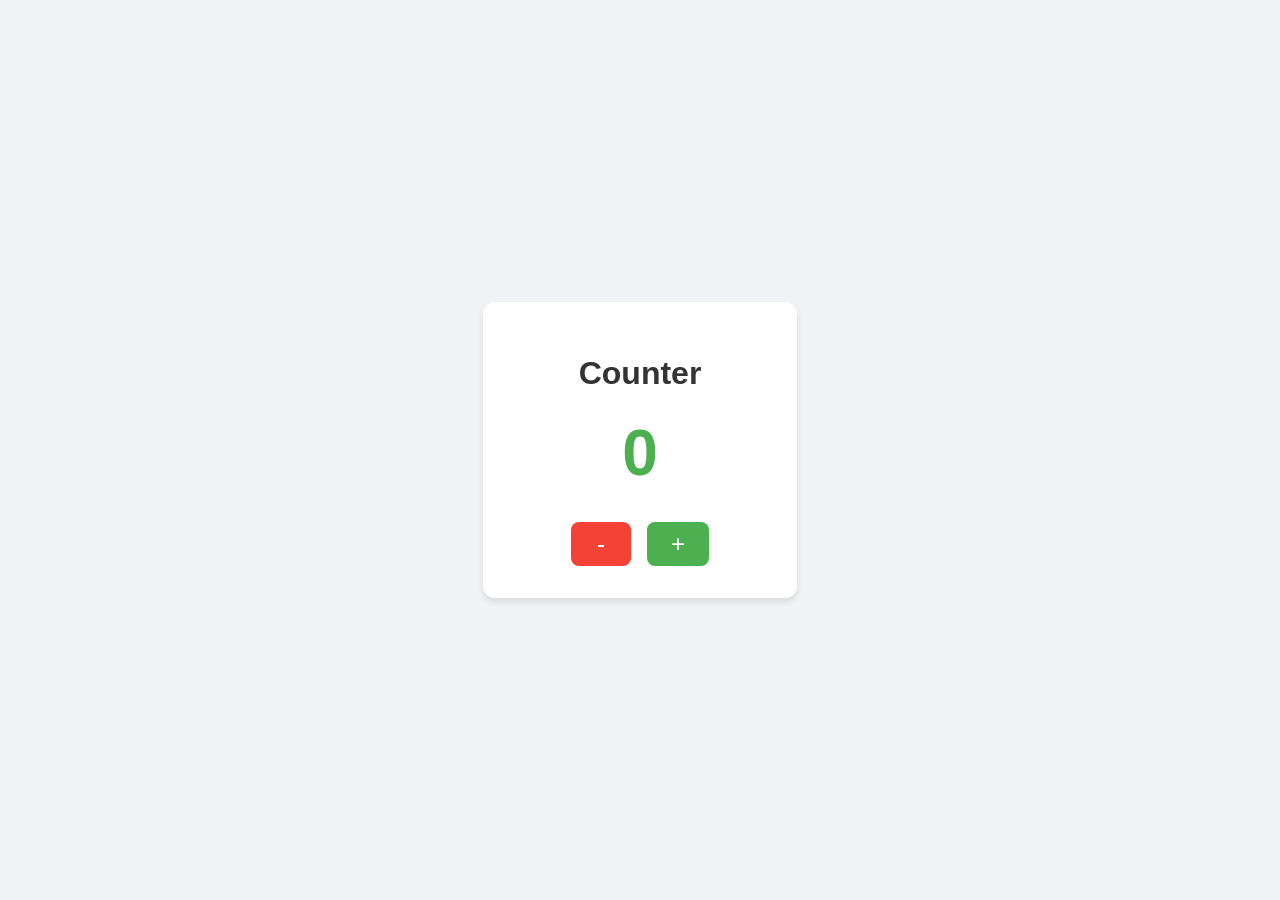
==== index.html @ e9694d01 "Implement counter PWA with local persistence Created a simple static site counter app with the follo" ====
<!DOCTYPE html>
<html lang="en">
<head>
    <meta charset="UTF-8">
    <meta name="viewport" content="width=device-width, initial-scale=1.0">
    <title>Counter PWA</title>
    <link rel="stylesheet" href="style.css">
    <link rel="manifest" href="manifest.json">
    <meta name="theme-color" content="#4CAF50">
</head>
<body>
    <div class="container">
        <h1>Counter</h1>
        <div id="count-display">0</div>
        <div class="buttons">
            <button id="minus-btn" aria-label="Decrease count">-</button>
            <button id="plus-btn" aria-label="Increase count">+</button>
        </div>
    </div>
    <script src="app.js"></script>
</body>
</html>
---- style.css ----
body {
    font-family: -apple-system, BlinkMacSystemFont, "Segoe UI", Roboto, Helvetica, Arial, sans-serif;
    display: flex;
    justify-content: center;
    align-items: center;
    height: 100vh;
    margin: 0;
    background-color: #f0f2f5;
}

.container {
    background-color: white;
    padding: 2rem;
    border-radius: 12px;
    box-shadow: 0 4px 6px rgba(0, 0, 0, 0.1);
    text-align: center;
    min-width: 250px;
}

h1 {
    color: #333;
    margin-bottom: 1.5rem;
}

#count-display {
    font-size: 4rem;
    font-weight: bold;
    margin-bottom: 2rem;
    color: #4CAF50;
}

.buttons {
    display: flex;
    justify-content: center;
    gap: 1rem;
}

button {
    font-size: 1.5rem;
    padding: 0.5rem 1.5rem;
    cursor: pointer;
    border: none;
    border-radius: 8px;
    background-color: #4CAF50;
    color: white;
    transition: background-color 0.2s, transform 0.1s;
    min-width: 60px;
}

button:hover {
    background-color: #45a049;
}

button:active {
    transform: scale(0.95);
}

button#minus-btn {
    background-color: #f44336;
}

button#minus-btn:hover {
    background-color: #da190b;
}
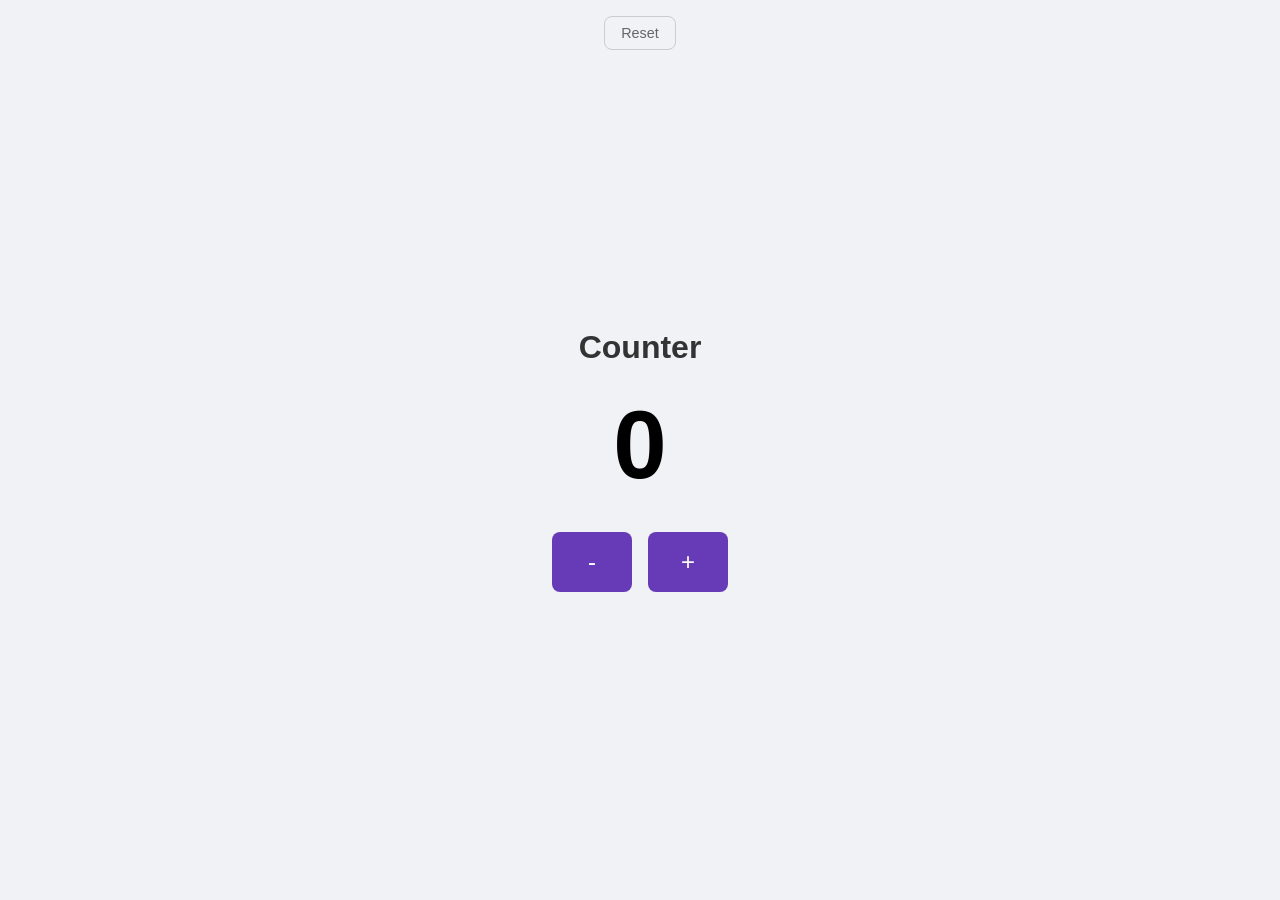
==== commit 8f9360bf: "Update Counter PWA UI and branding - Disable scrolling and zooming via viewport and CSS. - Change co" ====
--- a/index.html
+++ b/index.html
@@ -2,13 +2,14 @@
 <html lang="en">
 <head>
     <meta charset="UTF-8">
-    <meta name="viewport" content="width=device-width, initial-scale=1.0">
-    <title>Counter PWA</title>
+    <meta name="viewport" content="width=device-width, initial-scale=1.0, maximum-scale=1.0, user-scalable=no">
+    <title>Counter</title>
     <link rel="stylesheet" href="style.css">
     <link rel="manifest" href="manifest.json">
-    <meta name="theme-color" content="#4CAF50">
+    <meta name="theme-color" content="#673ab7">
 </head>
 <body>
+    <button id="reset-btn">Reset</button>
     <div class="container">
         <h1>Counter</h1>
         <div id="count-display">0</div>
--- a/style.css
+++ b/style.css
@@ -1,18 +1,32 @@
 body {
     font-family: -apple-system, BlinkMacSystemFont, "Segoe UI", Roboto, Helvetica, Arial, sans-serif;
     display: flex;
+    flex-direction: column;
     justify-content: center;
     align-items: center;
     height: 100vh;
     margin: 0;
     background-color: #f0f2f5;
+    overflow: hidden;
+    touch-action: none;
+}
+
+#reset-btn {
+    position: absolute;
+    top: 1rem;
+    background-color: transparent;
+    color: #666;
+    font-size: 0.9rem;
+    padding: 0.5rem 1rem;
+    border: 1px solid #ccc;
+    min-width: auto;
+}
+
+#reset-btn:hover {
+    background-color: #eee;
 }
 
 .container {
-    background-color: white;
-    padding: 2rem;
-    border-radius: 12px;
-    box-shadow: 0 4px 6px rgba(0, 0, 0, 0.1);
     text-align: center;
     min-width: 250px;
 }
@@ -23,10 +37,10 @@
 }
 
 #count-display {
-    font-size: 4rem;
+    font-size: 6rem;
     font-weight: bold;
     margin-bottom: 2rem;
-    color: #4CAF50;
+    color: black;
 }
 
 .buttons {
@@ -37,18 +51,18 @@
 
 button {
     font-size: 1.5rem;
-    padding: 0.5rem 1.5rem;
+    padding: 1rem 2rem;
     cursor: pointer;
     border: none;
     border-radius: 8px;
-    background-color: #4CAF50;
+    background-color: #673ab7;
     color: white;
     transition: background-color 0.2s, transform 0.1s;
-    min-width: 60px;
+    min-width: 80px;
 }
 
 button:hover {
-    background-color: #45a049;
+    background-color: #5e35b1;
 }
 
 button:active {
@@ -56,9 +70,9 @@
 }
 
 button#minus-btn {
-    background-color: #f44336;
+    background-color: #673ab7;
 }
 
 button#minus-btn:hover {
-    background-color: #da190b;
+    background-color: #5e35b1;
 }
